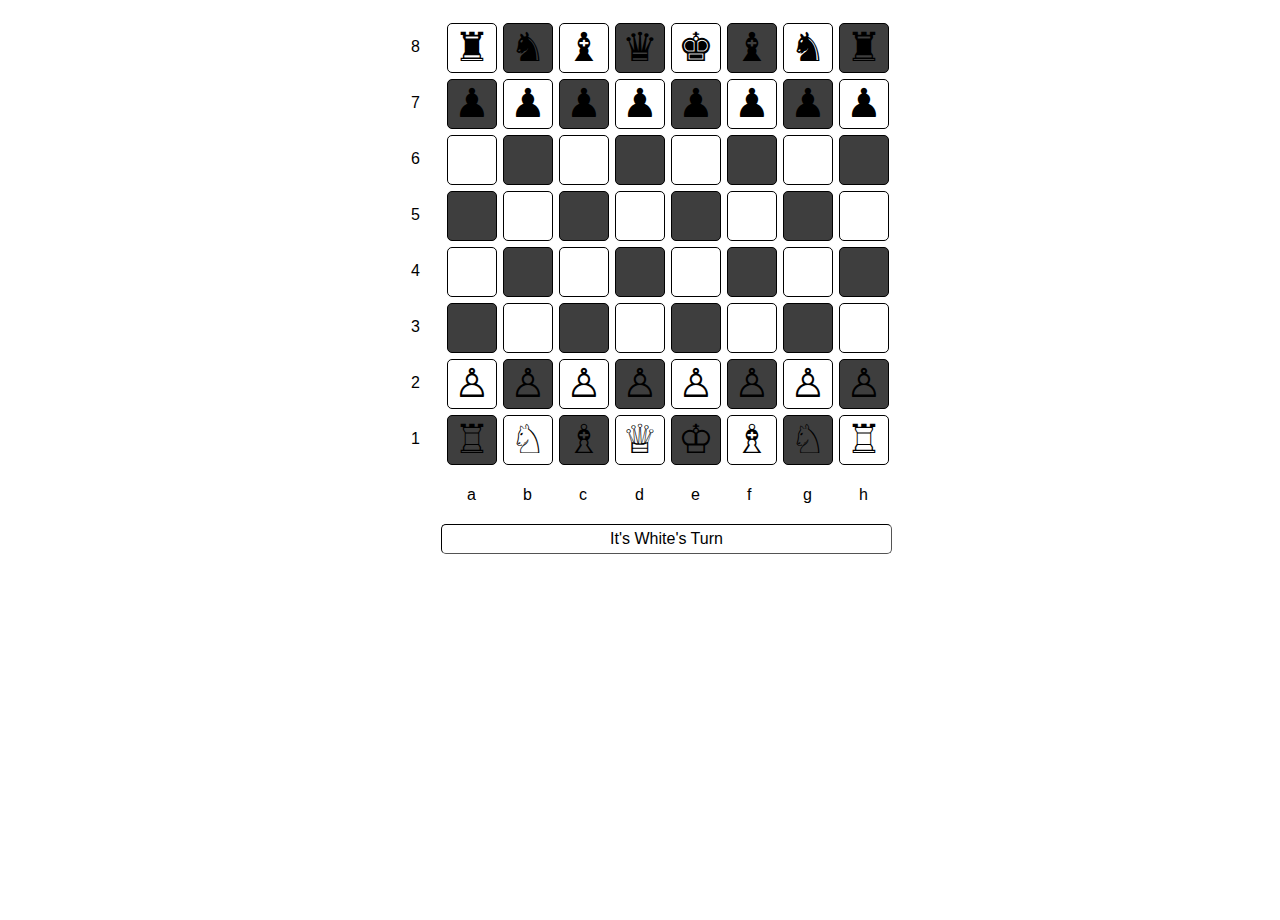
==== index.html @ 8a128094 "Update and rename chess.html to index.html" ====
<!DOCTYPE html>
<html lang="en">
<head>
    <meta charset="UTF-8">
    <meta http-equiv="X-UA-Compatible" content="IE=edge">
    <meta name="viewport" content="width=device-width, initial-scale=1.0">
    <title>Chess Game || Web Mentor</title>
    <link rel="stylesheet" href="styles.css">
</head>
<body>
    <div id="game">
        <!-- row eight -->
        <div class="cellprefix">8</div>
        <div class="gamecell" id="1_8"></div>
        <div class="gamecell grey" id="2_8"></div>
        <div class="gamecell" id="3_8"></div>
        <div class="gamecell grey" id="4_8"></div>
        <div class="gamecell" id="5_8"></div>
        <div class="gamecell grey" id="6_8"></div>
        <div class="gamecell" id="7_8"></div>
        <div class="gamecell grey" id="8_8"></div>
        <!-- row seven -->
        <div class="cellprefix">7</div>
        <div class="gamecell grey" id="1_7"></div>
        <div class="gamecell" id="2_7"></div>
        <div class="gamecell grey" id="3_7"></div>
        <div class="gamecell" id="4_7"></div>
        <div class="gamecell grey" id="5_7"></div>
        <div class="gamecell" id="6_7"></div>
        <div class="gamecell grey" id="7_7"></div>
        <div class="gamecell" id="8_7"></div>
        <!-- row six -->
        <div class="cellprefix">6</div>
        <div class="gamecell" id="1_6"></div>
        <div class="gamecell grey" id="2_6"></div>
        <div class="gamecell" id="3_6"></div>
        <div class="gamecell grey" id="4_6"></div>
        <div class="gamecell" id="5_6"></div>
        <div class="gamecell grey" id="6_6"></div>
        <div class="gamecell" id="7_6"></div>
        <div class="gamecell grey" id="8_6"></div>
        <!-- row five -->
        <div class="cellprefix">5</div>
        <div class="gamecell grey" id="1_5"></div>
        <div class="gamecell" id="2_5"></div>
        <div class="gamecell grey" id="3_5"></div>
        <div class="gamecell" id="4_5"></div>
        <div class="gamecell grey" id="5_5"></div>
        <div class="gamecell" id="6_5"></div>
        <div class="gamecell grey" id="7_5"></div>
        <div class="gamecell" id="8_5"></div>
        <!-- row four -->
        <div class="cellprefix">4</div>
        <div class="gamecell" id="1_4"></div>
        <div class="gamecell grey" id="2_4"></div>
        <div class="gamecell" id="3_4"></div>
        <div class="gamecell grey" id="4_4"></div>
        <div class="gamecell" id="5_4"></div>
        <div class="gamecell grey" id="6_4"></div>
        <div class="gamecell" id="7_4"></div>
        <div class="gamecell grey" id="8_4"></div>
        <!-- row three -->
        <div class="cellprefix">3</div>
        <div class="gamecell grey" id="1_3"></div>
        <div class="gamecell" id="2_3"></div>
        <div class="gamecell grey" id="3_3"></div>
        <div class="gamecell" id="4_3"></div>
        <div class="gamecell grey" id="5_3"></div>
        <div class="gamecell" id="6_3"></div>
        <div class="gamecell grey" id="7_3"></div>
        <div class="gamecell" id="8_3"></div>
        <!-- row two -->
        <div class="cellprefix">2</div>
        <div class="gamecell" id="1_2"></div>
        <div class="gamecell grey" id="2_2"></div>
        <div class="gamecell" id="3_2"></div>
        <div class="gamecell grey" id="4_2"></div>
        <div class="gamecell" id="5_2"></div>
        <div class="gamecell grey" id="6_2"></div>
        <div class="gamecell" id="7_2"></div>
        <div class="gamecell grey" id="8_2"></div>
        <!-- row one -->
        <div class="cellprefix">1</div>
        <div class="gamecell grey" id="1_1"></div>
        <div class="gamecell" id="2_1"></div>
        <div class="gamecell grey" id="3_1"></div>
        <div class="gamecell" id="4_1"></div>
        <div class="gamecell grey" id="5_1"></div>
        <div class="gamecell" id="6_1"></div>
        <div class="gamecell grey" id="7_1"></div>
        <div class="gamecell" id="8_1"></div>
        <div class="cellprefix"></div>
        <div class="cellprefix">a</div>
        <div class="cellprefix">b</div>
        <div class="cellprefix">c</div>
        <div class="cellprefix">d</div>
        <div class="cellprefix">e</div>
        <div class="cellprefix">f</div>
        <div class="cellprefix">g</div>
        <div class="cellprefix">h</div>
        <div id="turn">It's White's Turn</div>
    </div>


    <script src='https://cdnjs.cloudflare.com/ajax/libs/jquery/3.2.1/jquery.min.js'></script>
    <script src="script.js"></script>
</body>
</html>
---- styles.css ----
html,
body {
  width: 100%;
  height: 100%;
  padding: 0;
  margin: 0;
  font-family: sans-serif;
}

div * {
  padding: 0;
  margin: 0;
  box-sizing: border-box;
}

#turn {
  max-width: 451px;
  max-height: 30px;
  width: 100%;
  height: 100%;
  position: relative;
  float: right;
  border-radius: 5px;
  border: 1px solid rgb(0, 0, 0);
  border-style: inset;
  text-align: center;
  padding: 5px 0 0 0;
  background: #fff;
  transition: .85s linear;
}

.turnhighlight {
  background: #5cb85c !important;
  color: #fff;
}

#game {
  max-width: 504px;
  max-height: 504px;
  width: 100%;
  height: 100%;
  position: relative;
  margin: 20px auto;
}

.cellprefix {
  width: 100%;
  height: 100%;
  max-width: 50px;
  max-height: 50px;
  float: left;
  margin: 3px;
  padding: 15px 0 0 20px;
}

.gamecell {
  border: 1px solid #000;
  width: 100%;
  height: 100%;
  max-width: 50px;
  max-height: 50px;
  float: left;
  margin: 3px;
  transition: all 0.5s ease-in-out;
  border-radius: 5px;
  font-size: 30pt;
  padding: 0 0 0 6px;
  cursor: pointer;
  z-index: 1;
}

.grey {
  background: rgba(14, 14, 14, 0.801);
}

.green {
  background: rgb(0, 255, 34) !important;
}

.neonblue_txt {
  animation: neonBlueText 1.5s ease-in-out infinite alternate;
}

.neonorange_txt {
  animation: neonOrangeText 1.5s ease-in-out infinite alternate;
}

.neongreen_txt {
  animation: neonGreenText 1.5s ease-in-out infinite alternate;
}

/* --- N E O N    T E X T --- */
@keyframes neonBlueText {
  from {
    text-shadow: 0 0 10px #fff, 0 0 20px #fff, 0 0 30px #fff, 0 0 40px #228dff,
      0 0 70px #228dff, 0 0 80px #228dff, 0 0 100px #228dff, 0 0 150px #228dff;
  }
  to {
    text-shadow: 0 0 5px #fff, 0 0 10px #fff, 0 0 15px #fff, 0 0 20px #228dff,
      0 0 35px #228dff, 0 0 40px #228dff, 0 0 50px #228dff, 0 0 75px #228dff;
  }
}

@keyframes neonOrangeText {
  from {
    text-shadow: 0 0 10px #fff, 0 0 20px #fff, 0 0 30px #fff, 0 0 40px #ff9900,
      0 0 70px #ff9900, 0 0 80px #ff9900, 0 0 100px #ff9900, 0 0 150px #ff9900;
  }
  to {
    text-shadow: 0 0 5px #fff, 0 0 10px #fff, 0 0 15px #fff, 0 0 20px #ff9900,
      0 0 35px #ff9900, 0 0 40px #ff9900, 0 0 50px #ff9900, 0 0 75px #ff9900;
  }
}

@keyframes neonGreenText {
  from {
    text-shadow: 0 0 10px #fff, 0 0 20px #fff, 0 0 30px #fff, 0 0 40px #b6ff00,
      0 0 70px #b6ff00, 0 0 80px #b6ff00, 0 0 100px #b6ff00, 0 0 150px #b6ff00;
  }
  to {
    text-shadow: 0 0 5px #fff, 0 0 10px #fff, 0 0 15px #fff, 0 0 20px #b6ff00,
      0 0 35px #b6ff00, 0 0 40px #b6ff00, 0 0 50px #b6ff00, 0 0 75px #b6ff00;
  }
}
/* --- N E O N --- */

/* animation: neon 1.5s ease-in-out infinite alternate; */

@keyframes neonBlue {
  from {
    box-shadow: 0 0 10px #fff, 0 0 20px #fff, 0 0 30px #fff, 0 0 40px #228dff,
      0 0 70px #228dff, 0 0 80px #228dff, 0 0 100px #228dff, 0 0 150px #228dff;
  }
  to {
    box-shadow: 0 0 5px #fff, 0 0 10px #fff, 0 0 15px #fff, 0 0 20px #228dff,
      0 0 35px #228dff, 0 0 40px #228dff, 0 0 50px #228dff, 0 0 75px #228dff;
  }
}

.shake-freeze,
.shake-constant.shake-constant--hover:hover,
.shake-trigger:hover .shake-constant.shake-constant--hover {
  animation-play-state: paused; }

.shake-freeze:hover,
.shake-trigger:hover .shake-freeze, .shake-little:hover,
.shake-trigger:hover .shake-little {
  animation-play-state: running; }

@keyframes shake-little {
  2% {
    transform: translate(1px, 0px) rotate(0.5deg); }
  4% {
    transform: translate(1px, 0px) rotate(0.5deg); }
  6% {
    transform: translate(1px, 1px) rotate(0.5deg); }
  8% {
    transform: translate(0px, 0px) rotate(0.5deg); }
  10% {
    transform: translate(1px, 0px) rotate(0.5deg); }
  12% {
    transform: translate(0px, 0px) rotate(0.5deg); }
  14% {
    transform: translate(1px, 1px) rotate(0.5deg); }
  16% {
    transform: translate(0px, 1px) rotate(0.5deg); }
  18% {
    transform: translate(1px, 0px) rotate(0.5deg); }
  20% {
    transform: translate(0px, 1px) rotate(0.5deg); }
  22% {
    transform: translate(0px, 0px) rotate(0.5deg); }
  24% {
    transform: translate(0px, 0px) rotate(0.5deg); }
  26% {
    transform: translate(1px, 1px) rotate(0.5deg); }
  28% {
    transform: translate(0px, 1px) rotate(0.5deg); }
  30% {
    transform: translate(0px, 0px) rotate(0.5deg); }
  32% {
    transform: translate(1px, 1px) rotate(0.5deg); }
  34% {
    transform: translate(0px, 1px) rotate(0.5deg); }
  36% {
    transform: translate(0px, 1px) rotate(0.5deg); }
  38% {
    transform: translate(0px, 0px) rotate(0.5deg); }
  40% {
    transform: translate(1px, 0px) rotate(0.5deg); }
  42% {
    transform: translate(0px, 1px) rotate(0.5deg); }
  44% {
    transform: translate(0px, 1px) rotate(0.5deg); }
  46% {
    transform: translate(0px, 0px) rotate(0.5deg); }
  48% {
    transform: translate(1px, 0px) rotate(0.5deg); }
  50% {
    transform: translate(1px, 1px) rotate(0.5deg); }
  52% {
    transform: translate(0px, 0px) rotate(0.5deg); }
  54% {
    transform: translate(1px, 1px) rotate(0.5deg); }
  56% {
    transform: translate(0px, 1px) rotate(0.5deg); }
  58% {
    transform: translate(1px, 0px) rotate(0.5deg); }
  60% {
    transform: translate(1px, 1px) rotate(0.5deg); }
  62% {
    transform: translate(0px, 1px) rotate(0.5deg); }
  64% {
    transform: translate(0px, 0px) rotate(0.5deg); }
  66% {
    transform: translate(1px, 0px) rotate(0.5deg); }
  68% {
    transform: translate(0px, 0px) rotate(0.5deg); }
  70% {
    transform: translate(1px, 0px) rotate(0.5deg); }
  72% {
    transform: translate(1px, 1px) rotate(0.5deg); }
  74% {
    transform: translate(1px, 1px) rotate(0.5deg); }
  76% {
    transform: translate(0px, 0px) rotate(0.5deg); }
  78% {
    transform: translate(0px, 0px) rotate(0.5deg); }
  80% {
    transform: translate(1px, 0px) rotate(0.5deg); }
  82% {
    transform: translate(1px, 1px) rotate(0.5deg); }
  84% {
    transform: translate(0px, 1px) rotate(0.5deg); }
  86% {
    transform: translate(1px, 1px) rotate(0.5deg); }
  88% {
    transform: translate(1px, 1px) rotate(0.5deg); }
  90% {
    transform: translate(0px, 1px) rotate(0.5deg); }
  92% {
    transform: translate(1px, 0px) rotate(0.5deg); }
  94% {
    transform: translate(1px, 0px) rotate(0.5deg); }
  96% {
    transform: translate(1px, 0px) rotate(0.5deg); }
  98% {
    transform: translate(1px, 1px) rotate(0.5deg); }
  0%, 100% {
    transform: translate(0, 0) rotate(0); } }
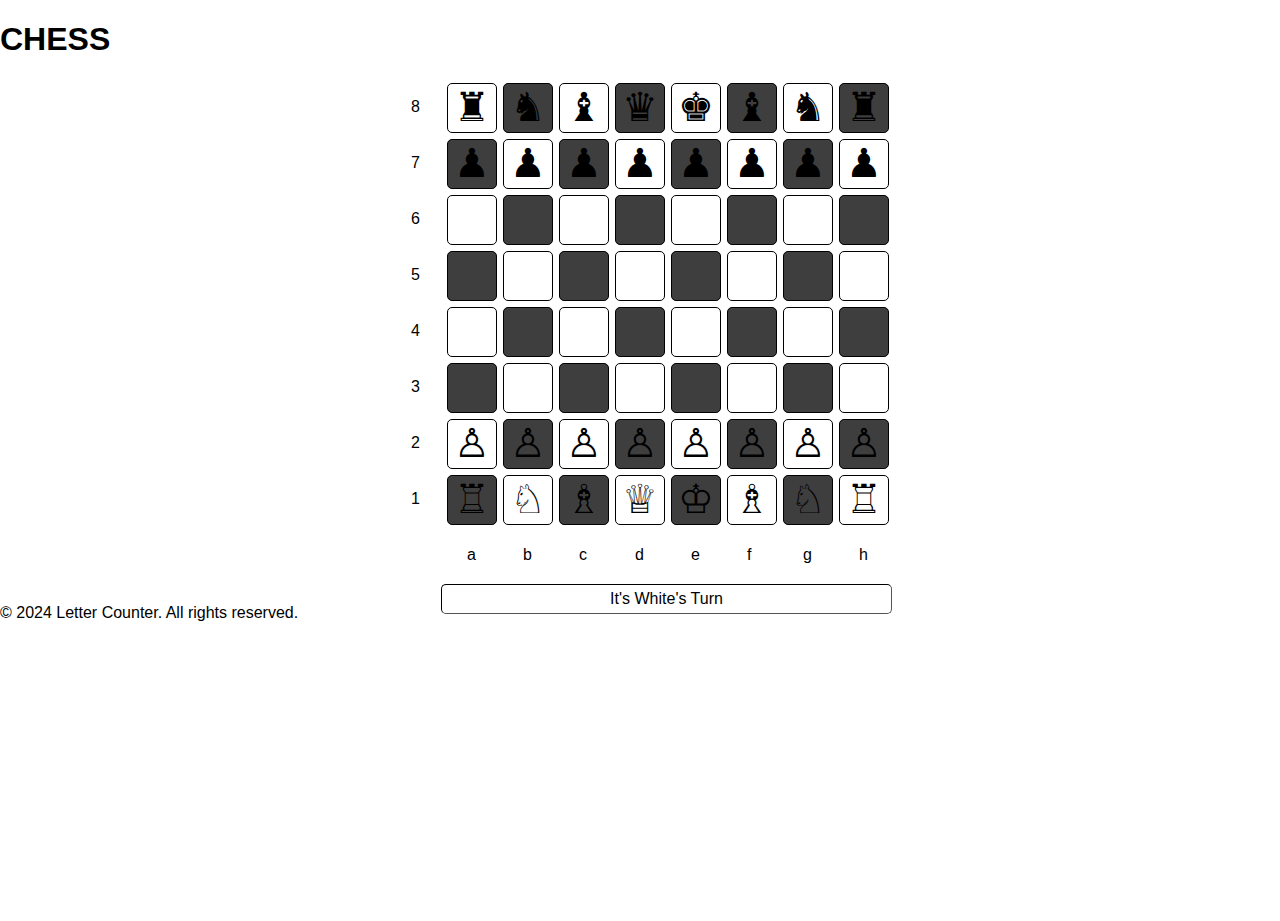
==== commit 11492bf0: "Update index.html" ====
--- a/index.html
+++ b/index.html
@@ -4,10 +4,13 @@
     <meta charset="UTF-8">
     <meta http-equiv="X-UA-Compatible" content="IE=edge">
     <meta name="viewport" content="width=device-width, initial-scale=1.0">
-    <title>Chess Game || Web Mentor</title>
+    <title>Chess Game</title>
     <link rel="stylesheet" href="styles.css">
 </head>
 <body>
+    <header>
+        <h1><strong>CHESS</strong></h1>
+    </header>
     <div id="game">
         <!-- row eight -->
         <div class="cellprefix">8</div>
@@ -100,7 +103,9 @@
         <div class="cellprefix">h</div>
         <div id="turn">It's White's Turn</div>
     </div>
-
+    <footer>
+        <p>&copy; 2024 Letter Counter. All rights reserved.</p>
+    </footer>
 
     <script src='https://cdnjs.cloudflare.com/ajax/libs/jquery/3.2.1/jquery.min.js'></script>
     <script src="script.js"></script>
